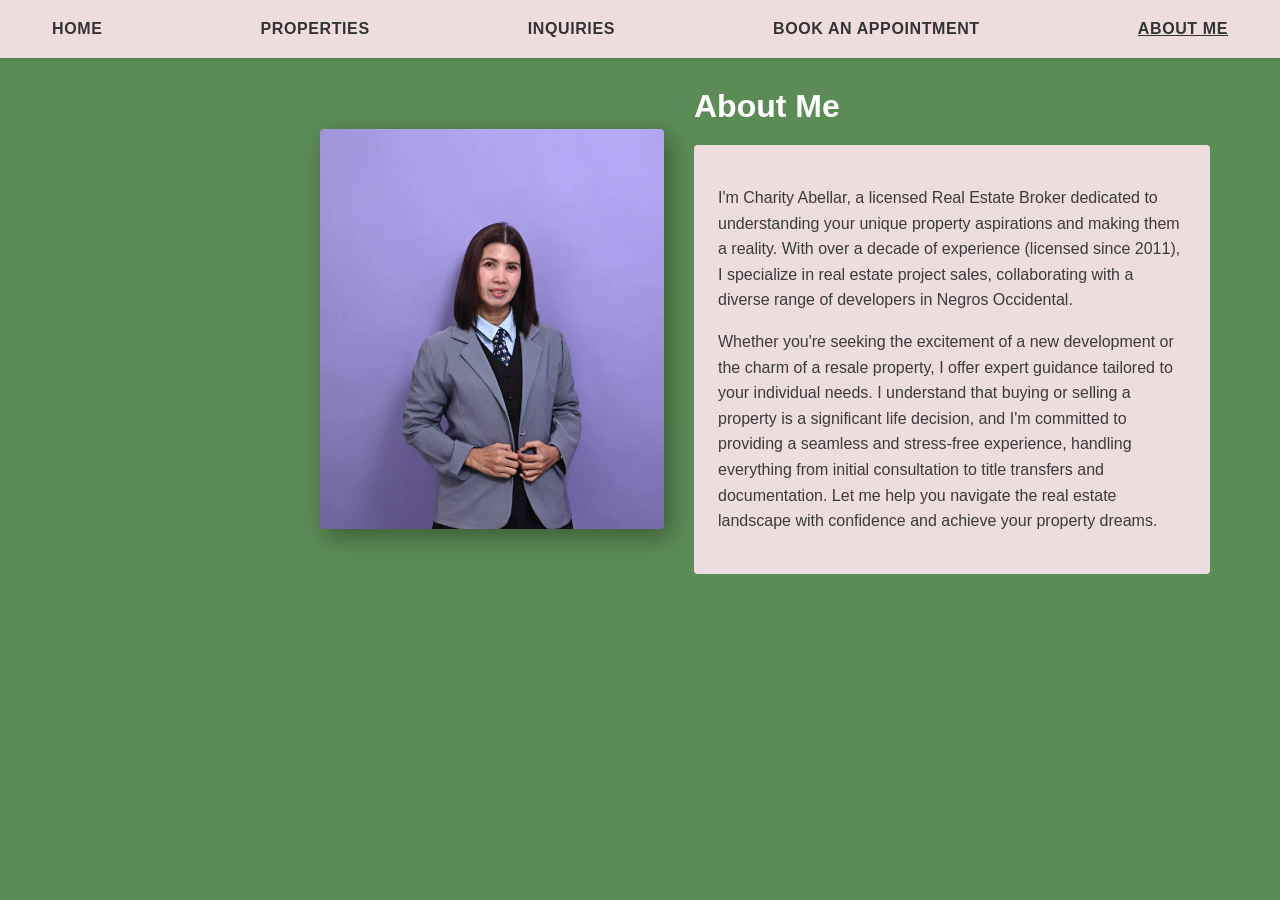
==== pages/about.html @ 6c218996 "Project1 fork" ====
<!DOCTYPE html>
<html lang="en">
<head>
	<meta charset="UTF-8" />
	<meta name="viewport" content="width=device-width, initial-scale=1.0" />
	<title>MKEL3 Properties — About</title>
	<link rel="stylesheet" href="../css/styles.css">
	<style>
		.about-container {
			display: grid;
			grid-template-columns: 1fr 1.5fr;
			gap: 30px;
			align-items: center;
		}

		.about-image {
			position: relative;
		}

		.about-image img {
			width: 100%;
			height: 400px;
			object-fit: cover;
			border-radius: 4px;
			box-shadow: 6px 8px 24px rgba(0,0,0,.35);
		}

		.about-content {
			color: #fff;
		}

		.about-content h2 {
			font-size: 32px;
			font-weight: 700;
			margin: 0 0 20px 0;
		}

		.about-text {
			background: var(--accent);
			padding: 24px;
			border-radius: 4px;
			color: var(--text);
			line-height: 1.6;
		}

		@media (max-width: 900px) {
			.about-container {
				grid-template-columns: 1fr;
			}

			.about-content h2 {
				font-size: 24px;
			}
		}
	</style>
</head>
<body>
	<header class="site-header">
		<nav class="nav">
			<a class="nav-link" href="home.html">HOME</a>
			<a class="nav-link" href="properties.html">PROPERTIES</a>
			<a class="nav-link" href="inquiries.html">INQUIRIES</a>
			<a class="nav-link" href="appointment.html">BOOK AN APPOINTMENT</a>
			<a class="nav-link active" href="about.html">ABOUT ME</a>
		</nav>
	</header>

	<div class="page-wrap">
		<aside class="sidebar">

		</aside>

		<main class="content">
			<section class="about-container">
				<!-- Profile Image -->
				<div class="about-image">
					<img src="../images/profilePicture/Pic2.jpg" alt="Charity Abellar" />
				</div>

				<!-- About Content -->
				<div class="about-content">
					<h2>About Me</h2>
					<div class="about-text">
						<p>I'm Charity Abellar, a licensed Real Estate Broker dedicated to understanding your unique property aspirations and making them a reality. With over a decade of experience (licensed since 2011), I specialize in real estate project sales, collaborating with a diverse range of developers in Negros Occidental.</p>
						
						<p style="margin-top: 16px;">Whether you're seeking the excitement of a new development or the charm of a resale property, I offer expert guidance tailored to your individual needs. I understand that buying or selling a property is a significant life decision, and I'm committed to providing a seamless and stress-free experience, handling everything from initial consultation to title transfers and documentation. Let me help you navigate the real estate landscape with confidence and achieve your property dreams.</p>

					</div>
				</div>
			</section>
		</main>
	</div>

	<script src="../js/properties.js"></script>
</body>
</html>
---- css/styles.css ----
/* Basic styles for Properties page - placed in css/styles.css */
:root{
  --accent:#eeddde; /* beige */
  --green:#5b8c56;
  --text:#3b3b3b;
}
*{box-sizing:border-box}
body{margin:0;font-family:Arial, Helvetica, sans-serif;color:var(--text);background:var(--green)}
.site-header{background:var(--accent);box-shadow:0 2px 0 rgba(0,0,0,.06)}
.nav{max-width:1200px;margin:0 auto;padding:20px 12px;display:flex;justify-content:space-between}
.nav-link{color:#333;text-decoration:none;font-weight:700;letter-spacing:.6px}
.nav-link.active{text-decoration:underline}

.page-wrap{max-width:1200px;margin:0 auto;display:flex;gap:30px;padding:30px}
.sidebar{width:220px;padding:10px;color:#fff}
.sidebar .category img{width:100%;display:block;border-radius:6px;box-shadow:4px 6px 18px rgba(0,0,0,.35)}
.cat-label{text-align:center;margin-top:14px;font-style:italic;font-weight:700}
.categories{list-style:none;padding:18px 0;margin:0;color:#fff}
.cat-item{padding:12px 8px;border-bottom:1px solid rgba(255,255,255,.08);cursor:pointer;transition:all 0.3s;border-left:3px solid transparent}
.cat-item:hover{background:rgba(255,255,255,.05);padding-left:12px}
.cat-item.active{border-left:3px solid #eeddde;background:rgba(255,255,255,.1);padding-left:12px}
.logo{position:sticky;bottom:20px;margin-top:40px}
.logo img{width:140px;opacity:.95}

.content{flex:1}

/* Carousel Styles */
.carousel-section{display:flex;align-items:center;gap:18px;margin-bottom:30px;position:relative}
.carousel-container{flex:1;overflow:hidden;border-radius:4px}
.carousel-wrapper{display:flex;transition:transform 0.5s ease-in-out;gap:12px;width:100%}
.property-item{flex:0 0 100%;text-align:center;position:relative}
.property-item img{width:100%;height:400px;object-fit:cover;border-radius:4px;box-shadow:6px 8px 24px rgba(0,0,0,.35);display:block}
.property-label{position:absolute;bottom:20px;left:50%;transform:translateX(-50%);background:rgba(0,0,0,.5);color:#fff;padding:8px 16px;border-radius:4px;font-weight:600;font-style:italic}

.carousel-btn{background:#eeddde;border:none;width:40px;height:40px;border-radius:50%;cursor:pointer;font-size:18px;font-weight:bold;color:#333;transition:all 0.3s;box-shadow:4px 6px 18px rgba(0,0,0,.25)}
.carousel-btn:hover{background:#fff;transform:scale(1.1)}
.carousel-prev, .carousel-next{z-index:10}
.property-item.hidden{display:none}

.property-meta{margin-top:18px}
.address{background:var(--accent);padding:18px;border-radius:4px;text-align:center;font-weight:600}
.details{background:var(--accent);padding:24px;margin-top:18px;border-radius:4px;min-height:120px}

.inquire-btn{position:fixed;right:36px;bottom:24px;background:var(--accent);color:var(--text);padding:14px 24px;border-radius:30px;border:4px solid rgba(255,255,255,.14);text-decoration:none;font-weight:700}

/* Responsive */
@media (max-width:900px){
  .page-wrap{flex-direction:column;padding:18px}
  .sidebar{width:100%;order:2;display:flex;justify-content:space-between;align-items:center}
  .sidebar ul.categories{display:flex;gap:10px;padding:10px 0;border-bottom:none}
  .cat-item{border-bottom:none;border-right:1px solid rgba(255,255,255,.2)}
  .cat-item:last-child{border-right:none}
  .carousel-section{flex-direction:column}
  .property-item img{height:280px}
  .carousel-btn{width:35px;height:35px;font-size:16px}
  .inquire-btn{right:18px}
}
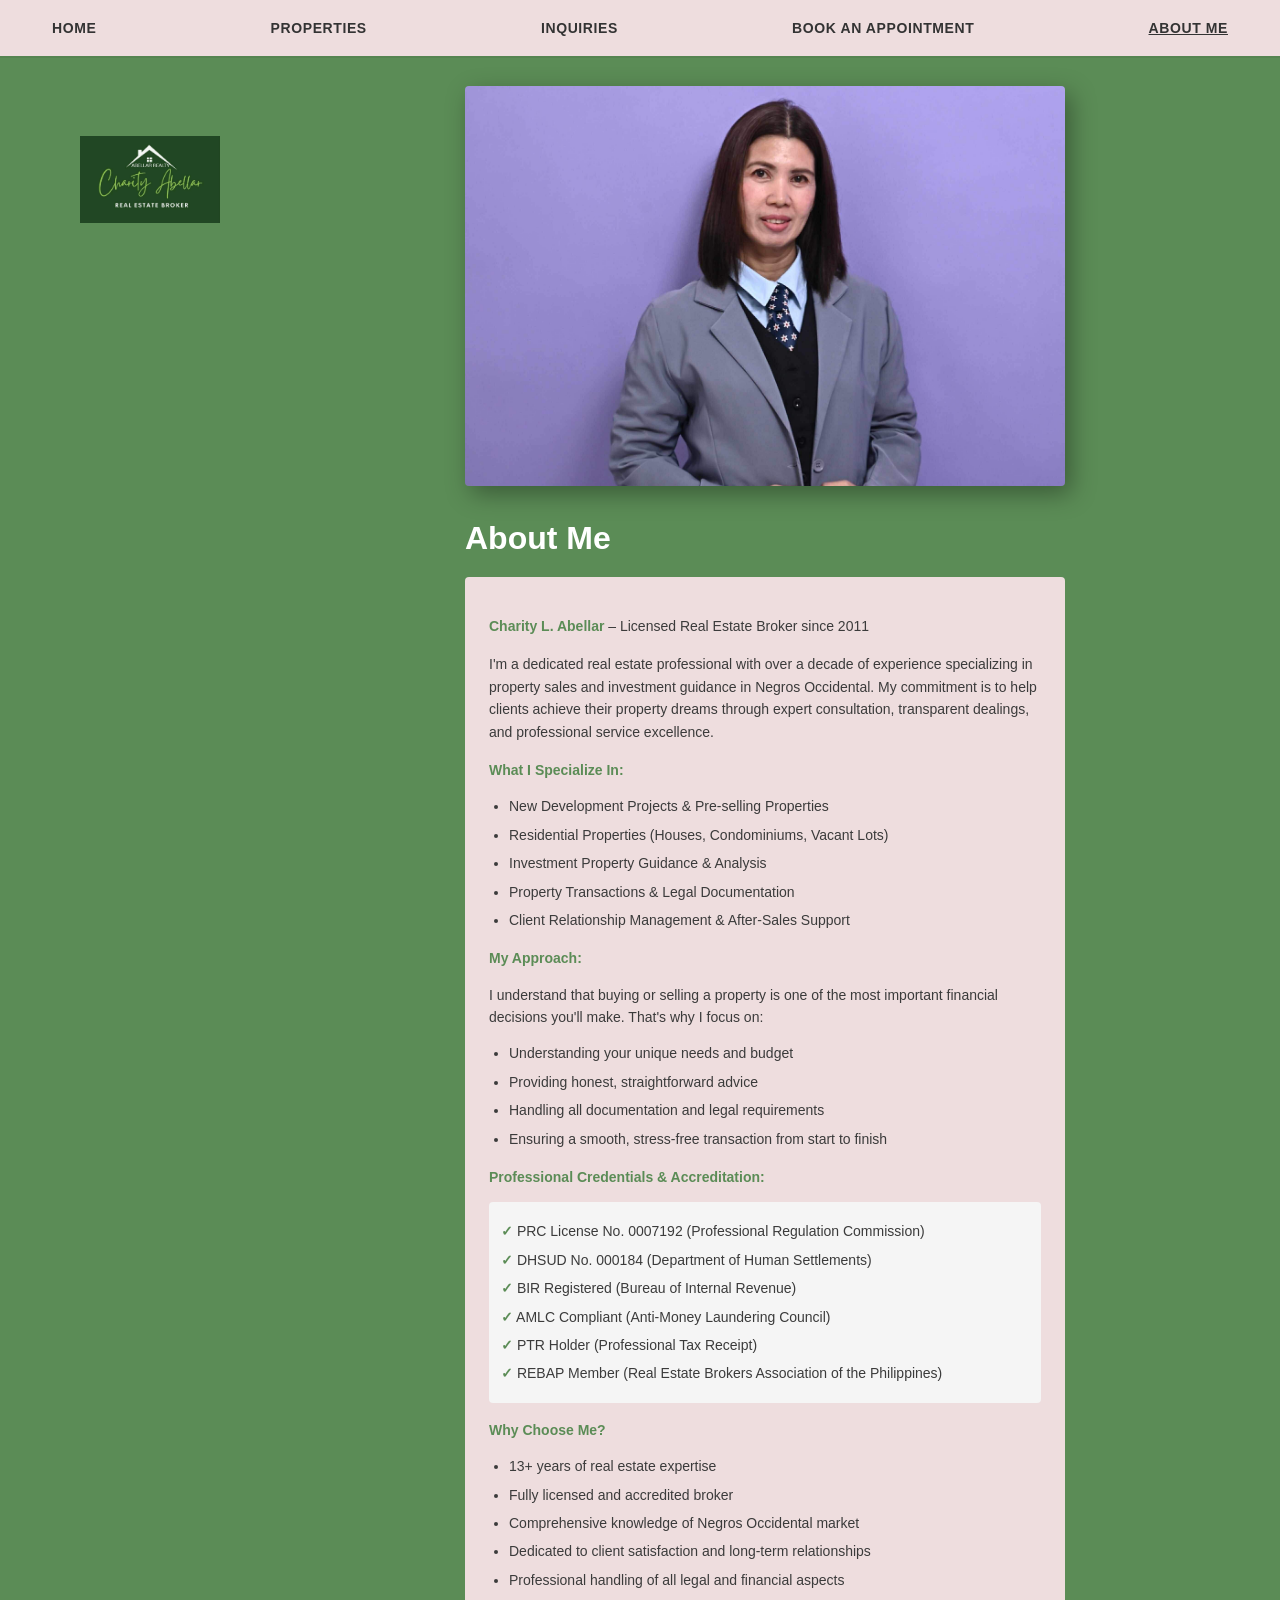
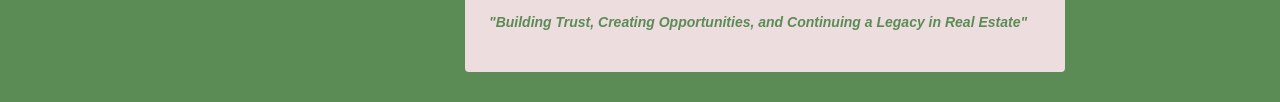
==== commit faf03a84: "update 1" ====
--- a/pages/about.html
+++ b/pages/about.html
@@ -8,13 +8,21 @@
 	<style>
 		.about-container {
 			display: grid;
-			grid-template-columns: 1fr 1.5fr;
+			grid-template-columns: 1fr;
 			gap: 30px;
-			align-items: center;
+			max-width: 600px;
+			margin: 0 auto;
+			align-items: start;
+			justify-items: center;
 		}
 
 		.about-image {
-			position: relative;
+			width: 100%;
+		}
+
+		.about-content {
+			width: 100%;
+			color: #fff;
 		}
 
 		.about-image img {
@@ -23,10 +31,6 @@
 			object-fit: cover;
 			border-radius: 4px;
 			box-shadow: 6px 8px 24px rgba(0,0,0,.35);
-		}
-
-		.about-content {
-			color: #fff;
 		}
 
 		.about-content h2 {
@@ -41,15 +45,67 @@
 			border-radius: 4px;
 			color: var(--text);
 			line-height: 1.6;
+			font-size: 14px;
+		}
+
+		.about-text ul {
+			margin: 10px 0;
+			padding-left: 22px;
+		}
+
+		.about-text ul li {
+			margin-bottom: 6px;
+			color: var(--text);
+		}
+
+		.about-text strong {
+			color: #5b8c56;
+			font-weight: 700;
 		}
 
 		@media (max-width: 900px) {
 			.about-container {
 				grid-template-columns: 1fr;
+				max-width: 100%;
+				gap: 20px;
+			}
+
+			.about-image img {
+				height: 300px;
 			}
 
 			.about-content h2 {
 				font-size: 24px;
+			}
+
+			.about-text {
+				padding: 16px;
+				font-size: 13px;
+			}
+		}
+
+		@media (max-width: 600px) {
+			.about-image img {
+				height: 250px;
+			}
+
+			.about-content h2 {
+				font-size: 20px;
+				margin-bottom: 12px;
+			}
+
+			.about-text {
+				padding: 12px;
+				font-size: 12px;
+			}
+
+			.about-text ul {
+				margin: 8px 0;
+				padding-left: 20px;
+			}
+
+			.about-text p {
+				margin-bottom: 10px;
 			}
 		}
 	</style>
@@ -67,7 +123,9 @@
 
 	<div class="page-wrap">
 		<aside class="sidebar">
-
+			<div class="logo">
+				<img src="../images/logo1.jpg" alt="Agent logo" />
+			</div>
 		</aside>
 
 		<main class="content">
@@ -81,10 +139,50 @@
 				<div class="about-content">
 					<h2>About Me</h2>
 					<div class="about-text">
-						<p>I'm Charity Abellar, a licensed Real Estate Broker dedicated to understanding your unique property aspirations and making them a reality. With over a decade of experience (licensed since 2011), I specialize in real estate project sales, collaborating with a diverse range of developers in Negros Occidental.</p>
+						<p><strong>Charity L. Abellar</strong> – Licensed Real Estate Broker since 2011</p>
 						
-						<p style="margin-top: 16px;">Whether you're seeking the excitement of a new development or the charm of a resale property, I offer expert guidance tailored to your individual needs. I understand that buying or selling a property is a significant life decision, and I'm committed to providing a seamless and stress-free experience, handling everything from initial consultation to title transfers and documentation. Let me help you navigate the real estate landscape with confidence and achieve your property dreams.</p>
+						<p style="margin-top: 16px;">I'm a dedicated real estate professional with over a decade of experience specializing in property sales and investment guidance in Negros Occidental. My commitment is to help clients achieve their property dreams through expert consultation, transparent dealings, and professional service excellence.</p>
+						
+						<p style="margin-top: 16px;"><strong>What I Specialize In:</strong></p>
+						<ul style="margin-top: 8px; padding-left: 20px;">
+							<li>New Development Projects & Pre-selling Properties</li>
+							<li>Residential Properties (Houses, Condominiums, Vacant Lots)</li>
+							<li>Investment Property Guidance & Analysis</li>
+							<li>Property Transactions & Legal Documentation</li>
+							<li>Client Relationship Management & After-Sales Support</li>
+						</ul>
 
+						<p style="margin-top: 16px;"><strong>My Approach:</strong></p>
+						<p>I understand that buying or selling a property is one of the most important financial decisions you'll make. That's why I focus on:</p>
+						<ul style="margin-top: 8px; padding-left: 20px;">
+							<li>Understanding your unique needs and budget</li>
+							<li>Providing honest, straightforward advice</li>
+							<li>Handling all documentation and legal requirements</li>
+							<li>Ensuring a smooth, stress-free transaction from start to finish</li>
+						</ul>
+
+						<p style="margin-top: 16px;"><strong>Professional Credentials & Accreditation:</strong></p>
+						<div style="background: #f5f5f5; padding: 12px; border-radius: 4px; margin-top: 12px; font-size: 14px;">
+							<p style="margin: 6px 0;"><strong>✓</strong> PRC License No. 0007192 (Professional Regulation Commission)</p>
+							<p style="margin: 6px 0;"><strong>✓</strong> DHSUD No. 000184 (Department of Human Settlements)</p>
+							<p style="margin: 6px 0;"><strong>✓</strong> BIR Registered (Bureau of Internal Revenue)</p>
+							<p style="margin: 6px 0;"><strong>✓</strong> AMLC Compliant (Anti-Money Laundering Council)</p>
+							<p style="margin: 6px 0;"><strong>✓</strong> PTR Holder (Professional Tax Receipt)</p>
+							<p style="margin: 6px 0;"><strong>✓</strong> REBAP Member (Real Estate Brokers Association of the Philippines)</p>
+						</div>
+
+						<p style="margin-top: 16px;"><strong>Why Choose Me?</strong></p>
+						<ul style="margin-top: 8px; padding-left: 20px;">
+							<li>13+ years of real estate expertise</li>
+							<li>Fully licensed and accredited broker</li>
+							<li>Comprehensive knowledge of Negros Occidental market</li>
+							<li>Dedicated to client satisfaction and long-term relationships</li>
+							<li>Professional handling of all legal and financial aspects</li>
+						</ul>
+
+						<p style="margin-top: 20px; font-style: italic; color: #5b8c56;">
+							<strong>"Building Trust, Creating Opportunities, and Continuing a Legacy in Real Estate"</strong>
+						</p>
 					</div>
 				</div>
 			</section>
--- a/css/styles.css
+++ b/css/styles.css
@@ -7,8 +7,8 @@
 *{box-sizing:border-box}
 body{margin:0;font-family:Arial, Helvetica, sans-serif;color:var(--text);background:var(--green)}
 .site-header{background:var(--accent);box-shadow:0 2px 0 rgba(0,0,0,.06)}
-.nav{max-width:1200px;margin:0 auto;padding:20px 12px;display:flex;justify-content:space-between}
-.nav-link{color:#333;text-decoration:none;font-weight:700;letter-spacing:.6px}
+.nav{max-width:1200px;margin:0 auto;padding:20px 12px;display:flex;justify-content:space-between;flex-wrap:wrap;gap:15px}
+.nav-link{color:#333;text-decoration:none;font-weight:700;letter-spacing:.6px;font-size:14px}
 .nav-link.active{text-decoration:underline}
 
 .page-wrap{max-width:1200px;margin:0 auto;display:flex;gap:30px;padding:30px}
@@ -26,9 +26,9 @@
 
 /* Carousel Styles */
 .carousel-section{display:flex;align-items:center;gap:18px;margin-bottom:30px;position:relative}
-.carousel-container{flex:1;overflow:hidden;border-radius:4px}
-.carousel-wrapper{display:flex;transition:transform 0.5s ease-in-out;gap:12px;width:100%}
-.property-item{flex:0 0 100%;text-align:center;position:relative}
+.carousel-container{flex:1;overflow:hidden;border-radius:4px;width:100%}
+.carousel-wrapper{display:flex;transition:transform 0.5s ease-in-out;gap:0;width:100%;min-width:100%}
+.property-item{flex:0 0 100%;text-align:center;position:relative;min-width:100%;overflow:hidden}
 .property-item img{width:100%;height:400px;object-fit:cover;border-radius:4px;box-shadow:6px 8px 24px rgba(0,0,0,.35);display:block}
 .property-label{position:absolute;bottom:20px;left:50%;transform:translateX(-50%);background:rgba(0,0,0,.5);color:#fff;padding:8px 16px;border-radius:4px;font-weight:600;font-style:italic}
 
@@ -41,17 +41,138 @@
 .address{background:var(--accent);padding:18px;border-radius:4px;text-align:center;font-weight:600}
 .details{background:var(--accent);padding:24px;margin-top:18px;border-radius:4px;min-height:120px}
 
-.inquire-btn{position:fixed;right:36px;bottom:24px;background:var(--accent);color:var(--text);padding:14px 24px;border-radius:30px;border:4px solid rgba(255,255,255,.14);text-decoration:none;font-weight:700}
+.inquire-btn{position:fixed;right:36px;bottom:24px;background:var(--accent);color:var(--text);padding:14px 24px;border-radius:30px;border:4px solid rgba(255,255,255,.14);text-decoration:none;font-weight:700;display:inline-block;text-align:center}
 
-/* Responsive */
+/* Product Detail Styles */
+.product-detail{position:fixed;inset:0;background:rgba(0,0,0,.6);display:none;align-items:center;justify-content:center;z-index:1000;padding:20px}
+.product-detail.hidden{display:none}
+.product-detail.show{display:flex}
+
+.product-detail > div:not(#closeDetail){background:var(--accent);padding:40px;border-radius:8px;max-width:1000px;width:100%;max-height:90vh;overflow-y:auto;position:relative;box-shadow:0 10px 40px rgba(0,0,0,.5)}
+
+.close-detail{position:absolute;top:15px;right:15px;background:none;border:none;font-size:28px;cursor:pointer;color:var(--text);font-weight:bold;z-index:1001}
+.close-detail:hover{color:var(--green)}
+
+.product-grid{display:grid;grid-template-columns:1fr 1fr;gap:40px;align-items:start}
+.product-images{display:flex;flex-direction:column;gap:15px}
+.main-image{border-radius:8px;overflow:hidden;box-shadow:6px 8px 24px rgba(0,0,0,.35)}
+.main-image img{width:100%;height:500px;object-fit:cover;display:block}
+
+.thumbnail-gallery{display:grid;grid-template-columns:repeat(4,1fr);gap:10px}
+.thumb-img{width:100%;height:100px;object-fit:cover;border-radius:4px;cursor:pointer;border:2px solid transparent;transition:border 0.3s}
+.thumb-img:hover{border-color:var(--green)}
+
+.product-info h1{margin:0 0 20px 0;font-size:32px;color:var(--text)}
+.product-meta-info{background:white;padding:20px;border-radius:6px;margin-bottom:25px;box-shadow:0 2px 8px rgba(0,0,0,.1)}
+.meta-row{display:flex;justify-content:space-between;align-items:center;padding:8px 0;border-bottom:1px solid #eee}
+.meta-row:last-child{border-bottom:none}
+.meta-label{font-weight:700;color:var(--green)}
+.meta-value{font-size:16px;color:var(--text)}
+.stock{font-weight:700;padding:4px 12px;border-radius:4px;background:#d4edda;color:#155724}
+.stock.limited{background:#fff3cd;color:#866000}
+
+.product-description{margin-bottom:25px}
+.product-description h3{margin:0 0 10px 0;color:var(--green);font-size:18px}
+.product-description p{margin:0;line-height:1.6;color:var(--text)}
+
+.product-variations{margin-bottom:25px}
+.product-variations h3{margin:0 0 12px 0;color:var(--green);font-size:18px}
+.variations-list{display:flex;flex-wrap:wrap;gap:10px}
+.variation-tag{background:white;padding:8px 14px;border-radius:20px;border:1px solid var(--green);color:var(--green);font-size:14px;font-weight:600}
+
+.product-actions{margin-top:30px}
+.product-actions .inquire-btn{position:static;right:auto;bottom:auto;width:100%;padding:16px 24px;font-size:16px}
+
+/* Mobile Responsive - Large Tablets */
+@media (max-width:1024px){
+  .page-wrap{padding:20px;gap:20px}
+  .carousel-btn{width:38px;height:38px;font-size:16px}
+  .inquire-btn{right:20px;bottom:20px;padding:12px 20px}
+}
+
+/* Mobile Responsive - Tablets and Small Screens */
 @media (max-width:900px){
-  .page-wrap{flex-direction:column;padding:18px}
-  .sidebar{width:100%;order:2;display:flex;justify-content:space-between;align-items:center}
-  .sidebar ul.categories{display:flex;gap:10px;padding:10px 0;border-bottom:none}
-  .cat-item{border-bottom:none;border-right:1px solid rgba(255,255,255,.2)}
+  .site-header{position:sticky;top:0;z-index:999}
+  .nav{padding:12px 8px;gap:8px;justify-content:center;flex-wrap:wrap}
+  .nav-link{font-size:12px}
+  
+  .page-wrap{flex-direction:column;padding:15px;gap:15px}
+  .sidebar{width:100%;order:2;display:flex;justify-content:space-around;align-items:center;flex-wrap:wrap;padding:10px 0}
+  .sidebar .logo{position:relative;bottom:auto;margin-top:10px;width:100%;text-align:center}
+  .sidebar ul.categories{display:flex;gap:8px;padding:8px;border-bottom:none;flex-wrap:wrap;width:100%;justify-content:center}
+  .cat-item{border-bottom:none;border-right:1px solid rgba(255,255,255,.2);padding:8px;font-size:13px}
   .cat-item:last-child{border-right:none}
-  .carousel-section{flex-direction:column}
-  .property-item img{height:280px}
-  .carousel-btn{width:35px;height:35px;font-size:16px}
-  .inquire-btn{right:18px}
+  
+  .carousel-section{flex-direction:column;gap:10px}
+  .property-item img{height:250px}
+  .carousel-btn{width:32px;height:32px;font-size:14px}
+  
+  .product-detail > div:not(#closeDetail){padding:20px;max-width:95vw}
+  .product-grid{grid-template-columns:1fr;gap:20px}
+  .main-image img{height:300px}
+  .thumbnail-gallery{grid-template-columns:repeat(3,1fr);gap:8px}
+  .product-info h1{font-size:22px}
+  .product-actions .inquire-btn{padding:14px 20px;font-size:14px}
+  
+  .inquire-btn{right:15px;bottom:15px;padding:12px 18px;font-size:13px}
 }
+
+/* Mobile Responsive - Small Phones */
+@media (max-width:600px){
+  body{font-size:13px}
+  .site-header{padding:0}
+  .nav{padding:10px 6px;gap:6px;justify-content:space-around}
+  .nav-link{font-size:11px;letter-spacing:.3px}
+  
+  .page-wrap{flex-direction:column;padding:10px;gap:10px}
+  .sidebar{width:100%;order:2;display:flex;justify-content:space-around;align-items:center;flex-direction:column;padding:8px}
+  .sidebar .logo{margin-top:8px}
+  .sidebar .logo img{width:100px}
+  .sidebar ul.categories{gap:6px;padding:6px}
+  .cat-item{padding:6px;font-size:11px;border-bottom:1px solid rgba(255,255,255,.1)}
+  .cat-item:last-child{border-bottom:1px solid rgba(255,255,255,.1)}
+  
+  .content{padding:0}
+  .carousel-section{gap:8px}
+  .property-item img{height:200px}
+  .carousel-btn{width:28px;height:28px;font-size:12px;min-width:28px;min-height:28px}
+  .property-label{padding:4px 8px;font-size:11px;bottom:10px}
+  
+  .property-meta{margin-top:10px}
+  .address{padding:12px;font-size:13px}
+  .details{padding:12px;font-size:12px}
+  
+  .product-detail > div:not(#closeDetail){padding:15px;border-radius:6px}
+  .close-detail{font-size:24px;top:10px;right:10px}
+  .product-grid{gap:15px}
+  .main-image img{height:200px}
+  .thumbnail-gallery{grid-template-columns:repeat(2,1fr);gap:6px}
+  .product-info h1{font-size:18px;margin-bottom:12px}
+  .product-meta-info{padding:12px;margin-bottom:15px}
+  .meta-row{padding:6px 0;font-size:12px}
+  .product-description h3{font-size:14px;margin-bottom:6px}
+  .product-description p{font-size:12px}
+  .product-variations h3{font-size:14px}
+  .variation-tag{font-size:11px;padding:6px 10px}
+  .product-actions{margin-top:15px}
+  .product-actions .inquire-btn{padding:12px 16px;font-size:12px}
+  
+  .inquire-btn{right:10px;bottom:10px;padding:10px 14px;font-size:11px}
+}
+
+/* Extra Small Phones */
+@media (max-width:400px){
+  .nav{gap:4px}
+  .nav-link{font-size:10px}
+  
+  .sidebar ul.categories{gap:4px;padding:4px}
+  .sidebar .logo img{width:80px}
+  
+  .carousel-btn{width:26px;height:26px;font-size:11px}
+  .property-item img{height:180px}
+  
+  .product-detail > div:not(#closeDetail){padding:12px;max-height:95vh}
+  .main-image img{height:150px}
+  .thumbnail-gallery{grid-template-columns:repeat(2,1fr);gap:5px}
+  .product-info h1{font-size:16px}
+}
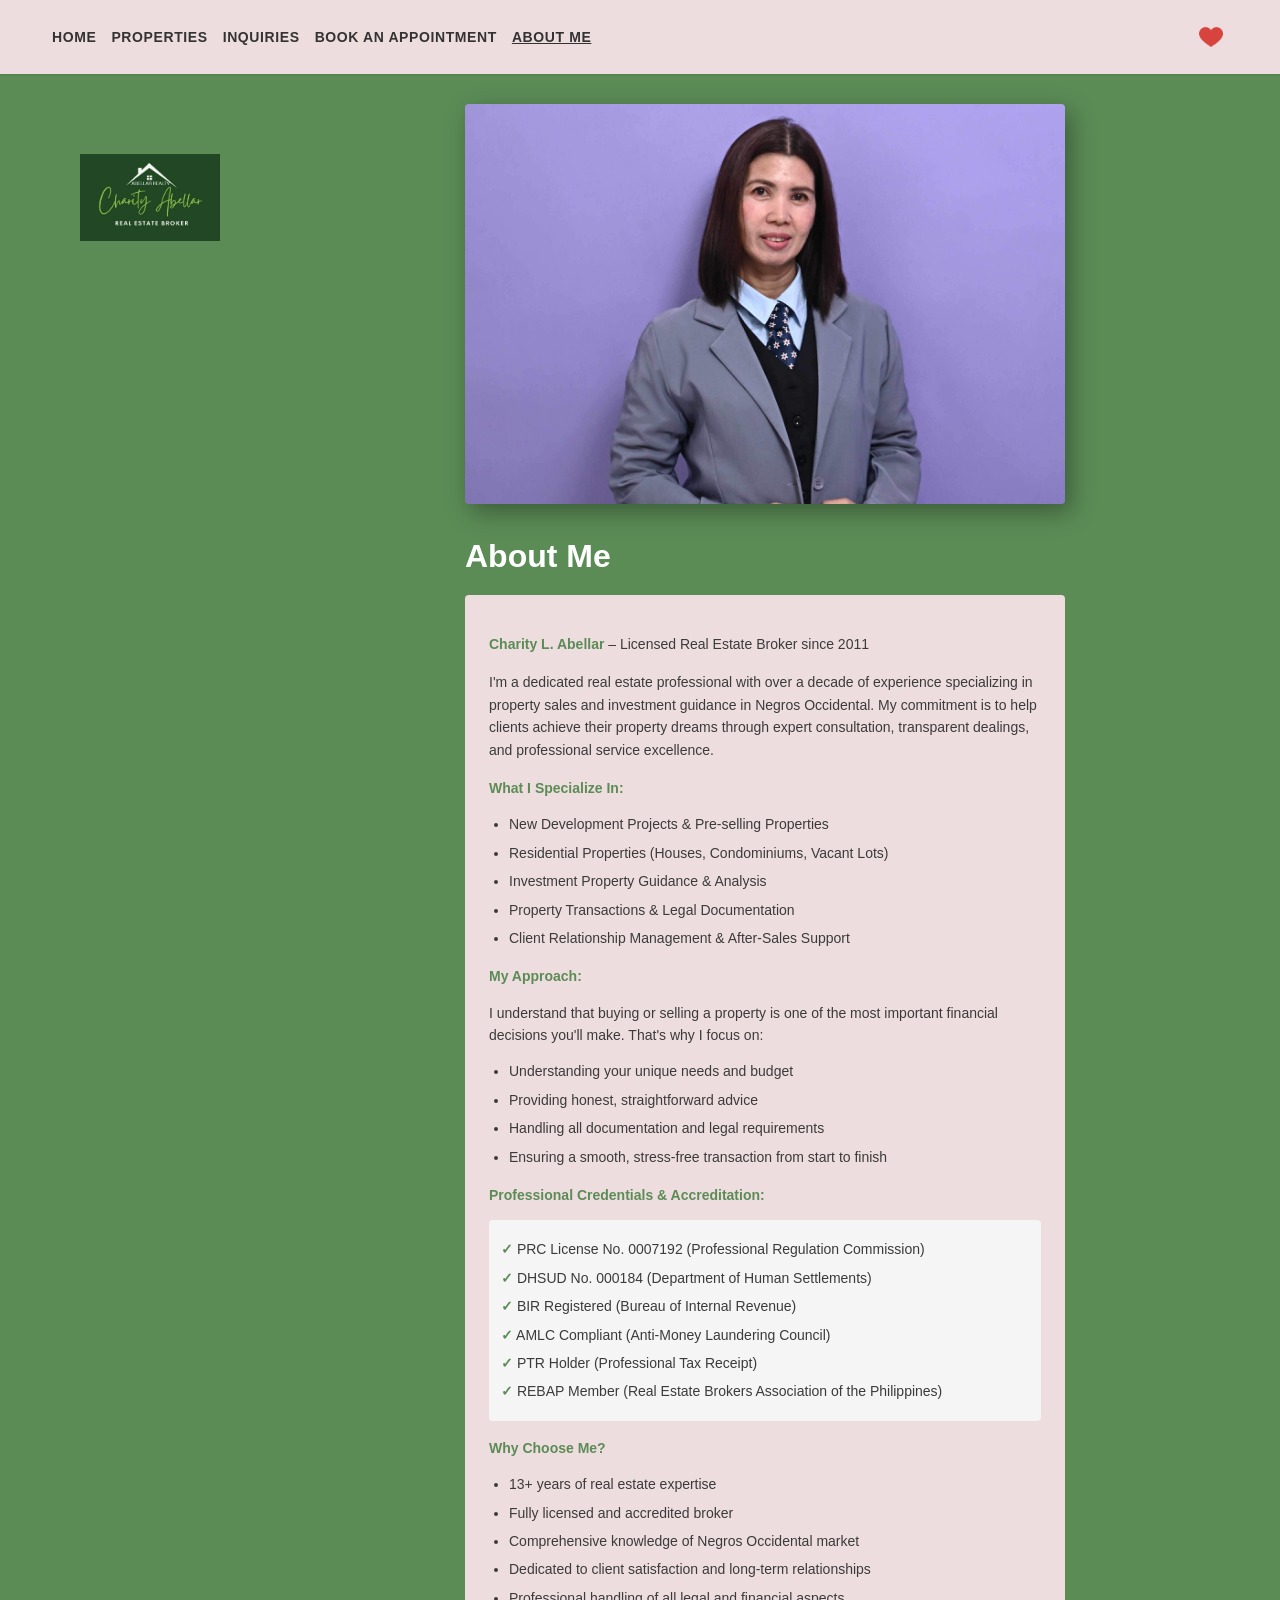
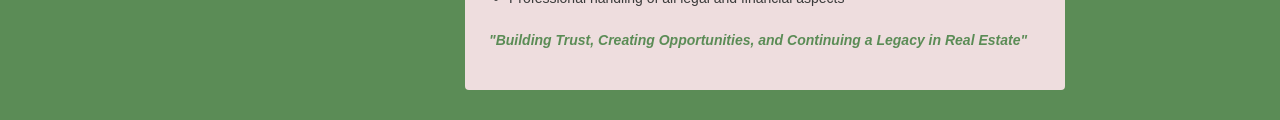
==== commit 1ecc2f55: "Final update" ====
--- a/pages/about.html
+++ b/pages/about.html
@@ -3,7 +3,7 @@
 <head>
 	<meta charset="UTF-8" />
 	<meta name="viewport" content="width=device-width, initial-scale=1.0" />
-	<title>MKEL3 Properties — About</title>
+	<title>Charity Abellar || Real Estate Broker</title>
 	<link rel="stylesheet" href="../css/styles.css">
 	<style>
 		.about-container {
@@ -118,6 +118,7 @@
 			<a class="nav-link" href="inquiries.html">INQUIRIES</a>
 			<a class="nav-link" href="appointment.html">BOOK AN APPOINTMENT</a>
 			<a class="nav-link active" href="about.html">ABOUT ME</a>
+			<button id="wishlistBtn" class="nav-wishlist-btn" title="View Wishlist"><img src="../images/heart-full.png" alt="Wishlist" /></button>
 		</nav>
 	</header>
 
@@ -189,6 +190,16 @@
 		</main>
 	</div>
 
-	<script src="../js/properties.js"></script>
+	<script>
+		document.addEventListener('DOMContentLoaded', function(){
+			const wishlistBtn = document.getElementById('wishlistBtn');
+			if(wishlistBtn) {
+				wishlistBtn.onclick = function(e) {
+					e.preventDefault();
+					window.location.href = 'properties.html';
+				};
+			}
+		});
+	</script>
 </body>
 </html>
--- a/css/styles.css
+++ b/css/styles.css
@@ -5,13 +5,16 @@
   --text:#3b3b3b;
 }
 *{box-sizing:border-box}
-body{margin:0;font-family:Arial, Helvetica, sans-serif;color:var(--text);background:var(--green)}
+body{margin:0;font-family:Arial, Helvetica, sans-serif;color:var(--text);background:var(--green);position:relative;transform:none !important}
 .site-header{background:var(--accent);box-shadow:0 2px 0 rgba(0,0,0,.06)}
-.nav{max-width:1200px;margin:0 auto;padding:20px 12px;display:flex;justify-content:space-between;flex-wrap:wrap;gap:15px}
+.nav{max-width:1200px;margin:0 auto;padding:20px 12px;display:flex;justify-content:space-between;align-items:center;flex-wrap:wrap;gap:15px}
 .nav-link{color:#333;text-decoration:none;font-weight:700;letter-spacing:.6px;font-size:14px}
 .nav-link.active{text-decoration:underline}
-
-.page-wrap{max-width:1200px;margin:0 auto;display:flex;gap:30px;padding:30px}
+.nav-wishlist-btn{background:none;border:none;cursor:pointer;padding:5px;transition:transform 0.2s;display:flex;align-items:center;justify-content:center;margin-left:auto}
+.nav-wishlist-btn img{width:24px;height:24px;object-fit:contain}
+.nav-wishlist-btn:hover{transform:scale(1.15)}
+
+.page-wrap{max-width:1200px;margin:0 auto;display:flex;gap:30px;padding:30px;position:relative;z-index:1}
 .sidebar{width:220px;padding:10px;color:#fff}
 .sidebar .category img{width:100%;display:block;border-radius:6px;box-shadow:4px 6px 18px rgba(0,0,0,.35)}
 .cat-label{text-align:center;margin-top:14px;font-style:italic;font-weight:700}
@@ -58,9 +61,16 @@
 .main-image{border-radius:8px;overflow:hidden;box-shadow:6px 8px 24px rgba(0,0,0,.35)}
 .main-image img{width:100%;height:500px;object-fit:cover;display:block}
 
-.thumbnail-gallery{display:grid;grid-template-columns:repeat(4,1fr);gap:10px}
-.thumb-img{width:100%;height:100px;object-fit:cover;border-radius:4px;cursor:pointer;border:2px solid transparent;transition:border 0.3s}
+.thumbnail-gallery{display:flex;gap:10px;transition:transform 0.3s ease-in-out}
+.thumb-img{width:100px;height:100px;min-width:100px;object-fit:cover;border-radius:4px;cursor:pointer;border:2px solid transparent;transition:border 0.3s}
 .thumb-img:hover{border-color:var(--green)}
+
+/* Thumbnail Carousel Styles */
+.thumbnail-carousel{display:flex;align-items:center;gap:10px}
+.thumbnail-gallery-container{width:430px;overflow:hidden;border-radius:4px}
+.carousel-thumb-btn{background:var(--green);border:none;width:30px;height:30px;border-radius:50%;cursor:pointer;font-size:16px;font-weight:bold;color:#fff;transition:all 0.3s;display:none;align-items:center;justify-content:center;flex-shrink:0}
+.carousel-thumb-btn:hover{background:#4a6d45;transform:scale(1.05)}
+.carousel-thumb-btn:disabled{opacity:0.5;cursor:not-allowed;transform:scale(1)}
 
 .product-info h1{margin:0 0 20px 0;font-size:32px;color:var(--text)}
 .product-meta-info{background:white;padding:20px;border-radius:6px;margin-bottom:25px;box-shadow:0 2px 8px rgba(0,0,0,.1)}
@@ -80,8 +90,121 @@
 .variations-list{display:flex;flex-wrap:wrap;gap:10px}
 .variation-tag{background:white;padding:8px 14px;border-radius:20px;border:1px solid var(--green);color:var(--green);font-size:14px;font-weight:600}
 
-.product-actions{margin-top:30px}
-.product-actions .inquire-btn{position:static;right:auto;bottom:auto;width:100%;padding:16px 24px;font-size:16px}
+.product-actions{margin-top:30px;display:flex;gap:15px;align-items:center}
+.product-actions .wishlist-heart-btn{flex-shrink:0}
+.product-actions .inquire-btn{flex:1;position:static;right:auto;bottom:auto;padding:16px 24px;font-size:16px}
+
+/* Wishlist Styles */
+.wishlist-heart-btn{background:none;border:none;cursor:pointer;padding:8px;transition:transform 0.2s;display:flex;align-items:center;justify-content:center}
+.wishlist-heart-btn img{width:32px;height:32px;object-fit:contain}
+.wishlist-heart-btn:hover{transform:scale(1.1)}
+
+.wishlist-modal{position:fixed;inset:0;background:rgba(0,0,0,.6);display:none;align-items:center;justify-content:center;z-index:1200;padding:20px}
+.wishlist-modal.hidden{display:none}
+.wishlist-modal.show{display:flex}
+
+.wishlist-modal-content{background:var(--accent);padding:40px;border-radius:8px;max-width:900px;width:100%;max-height:90vh;overflow-y:auto;position:relative;box-shadow:0 10px 40px rgba(0,0,0,.5)}
+.close-wishlist{position:absolute;top:15px;right:15px;background:none;border:none;font-size:28px;cursor:pointer;color:var(--text);font-weight:bold;z-index:1201}
+.close-wishlist:hover{color:var(--green)}
+
+.wishlist-modal-content h2{margin:0 0 30px 0;font-size:28px;color:var(--text);border-bottom:2px solid var(--green);padding-bottom:15px}
+
+.wishlist-items-container{display:grid;grid-template-columns:repeat(2,1fr);gap:20px}
+.wishlist-item{background:white;padding:20px;border-radius:6px;box-shadow:0 2px 8px rgba(0,0,0,.1);cursor:pointer;transition:all 0.3s}
+.wishlist-item:hover{transform:translateY(-5px);box-shadow:0 5px 15px rgba(0,0,0,.2)}
+
+.wishlist-item-image{width:100%;height:200px;object-fit:cover;border-radius:4px;margin-bottom:12px;display:block}
+.wishlist-item-name{font-weight:700;color:var(--text);margin-bottom:8px;font-size:16px}
+.wishlist-item-price{color:var(--green);font-weight:600;margin-bottom:8px;font-size:14px}
+.wishlist-item-actions{display:flex;gap:10px;margin-top:12px}
+.wishlist-item-actions button{flex:1;padding:8px;border:none;border-radius:4px;cursor:pointer;font-weight:600;transition:all 0.3s}
+.wishlist-item-view{background:var(--green);color:#fff}
+.wishlist-item-view:hover{background:#4a6d45}
+.wishlist-item-remove{background:#f0f0f0;color:var(--text)}
+.wishlist-item-remove:hover{background:#e0e0e0}
+
+.empty-wishlist{text-align:center;padding:40px 20px;color:var(--text)}
+.empty-wishlist h3{margin-bottom:10px}
+
+/* Mobile Responsive - Wishlist */
+@media (max-width:900px){
+  .wishlist-items-container{grid-template-columns:1fr}
+  .wishlist-modal-content{padding:25px}
+  .wishlist-modal-content h2{font-size:22px;margin-bottom:20px}
+  .nav{flex-direction:row}
+  .nav-wishlist-btn img{width:20px;height:20px}
+}
+
+@media (max-width:600px){
+  .nav-wishlist-btn{font-size:20px}
+  .wishlist-heart-btn{font-size:24px}
+  
+  .wishlist-modal-content{padding:15px}
+  .wishlist-modal-content h2{font-size:18px;margin-bottom:15px}
+  
+  .wishlist-item{padding:15px}
+  .wishlist-item-image{height:150px;margin-bottom:10px}
+  .wishlist-item-name{font-size:14px}
+  .wishlist-item-price{font-size:12px}
+  .wishlist-item-actions button{padding:6px;font-size:12px}
+}
+
+/* Image Lightbox Styles - OVERLAY POPUP */
+.image-lightbox {
+  position: fixed;
+  top: 0;
+  left: 0;
+  width: 100vw;
+  height: 100vh;
+  background: rgba(0,0,0,0.97);
+  z-index: 99999;
+  display: none;
+  align-items: center;
+  justify-content: center;
+  visibility: hidden;
+}
+
+.image-lightbox.show {
+  display: flex;
+  visibility: visible;
+}
+
+.image-lightbox.hidden {
+  display: none;
+  visibility: hidden;
+}
+
+#lightboxImg {
+  max-width: 85vw;
+  max-height: 85vh;
+  object-fit: contain;
+  border-radius: 8px;
+}
+
+#closeLightbox {
+  position: fixed;
+  top: 20px;
+  right: 20px;
+  width: 50px;
+  height: 50px;
+  background: rgba(255,255,255,0.15);
+  border: 2px solid #fff;
+  border-radius: 50%;
+  font-size: 28px;
+  color: #fff;
+  cursor: pointer;
+  z-index: 100000;
+  display: flex;
+  align-items: center;
+  justify-content: center;
+  padding: 0;
+  margin: 0;
+  transition: background 0.2s;
+}
+
+#closeLightbox:hover {
+  background: rgba(255,255,255,0.3);
+}
 
 /* Mobile Responsive - Large Tablets */
 @media (max-width:1024px){
@@ -93,8 +216,9 @@
 /* Mobile Responsive - Tablets and Small Screens */
 @media (max-width:900px){
   .site-header{position:sticky;top:0;z-index:999}
-  .nav{padding:12px 8px;gap:8px;justify-content:center;flex-wrap:wrap}
+  .nav{padding:12px 8px;gap:8px;justify-content:center;flex-wrap:wrap;align-items:center}
   .nav-link{font-size:12px}
+  .nav-wishlist-btn{margin-left:auto}
   
   .page-wrap{flex-direction:column;padding:15px;gap:15px}
   .sidebar{width:100%;order:2;display:flex;justify-content:space-around;align-items:center;flex-wrap:wrap;padding:10px 0}
@@ -112,6 +236,7 @@
   .main-image img{height:300px}
   .thumbnail-gallery{grid-template-columns:repeat(3,1fr);gap:8px}
   .product-info h1{font-size:22px}
+  .product-actions{flex-wrap:wrap}
   .product-actions .inquire-btn{padding:14px 20px;font-size:14px}
   
   .inquire-btn{right:15px;bottom:15px;padding:12px 18px;font-size:13px}
@@ -121,8 +246,10 @@
 @media (max-width:600px){
   body{font-size:13px}
   .site-header{padding:0}
-  .nav{padding:10px 6px;gap:6px;justify-content:space-around}
+  .nav{padding:10px 6px;gap:6px;justify-content:space-around;align-items:center}
   .nav-link{font-size:11px;letter-spacing:.3px}
+  .nav-wishlist-btn{margin-left:auto}
+  .nav-wishlist-btn img{width:18px;height:18px}
   
   .page-wrap{flex-direction:column;padding:10px;gap:10px}
   .sidebar{width:100%;order:2;display:flex;justify-content:space-around;align-items:center;flex-direction:column;padding:8px}
@@ -154,8 +281,9 @@
   .product-description p{font-size:12px}
   .product-variations h3{font-size:14px}
   .variation-tag{font-size:11px;padding:6px 10px}
-  .product-actions{margin-top:15px}
-  .product-actions .inquire-btn{padding:12px 16px;font-size:12px}
+  .product-actions{margin-top:15px;flex-direction:column}
+  .product-actions .wishlist-heart-btn{align-self:flex-start}
+  .product-actions .inquire-btn{padding:12px 16px;font-size:12px;width:100%}
   
   .inquire-btn{right:10px;bottom:10px;padding:10px 14px;font-size:11px}
 }
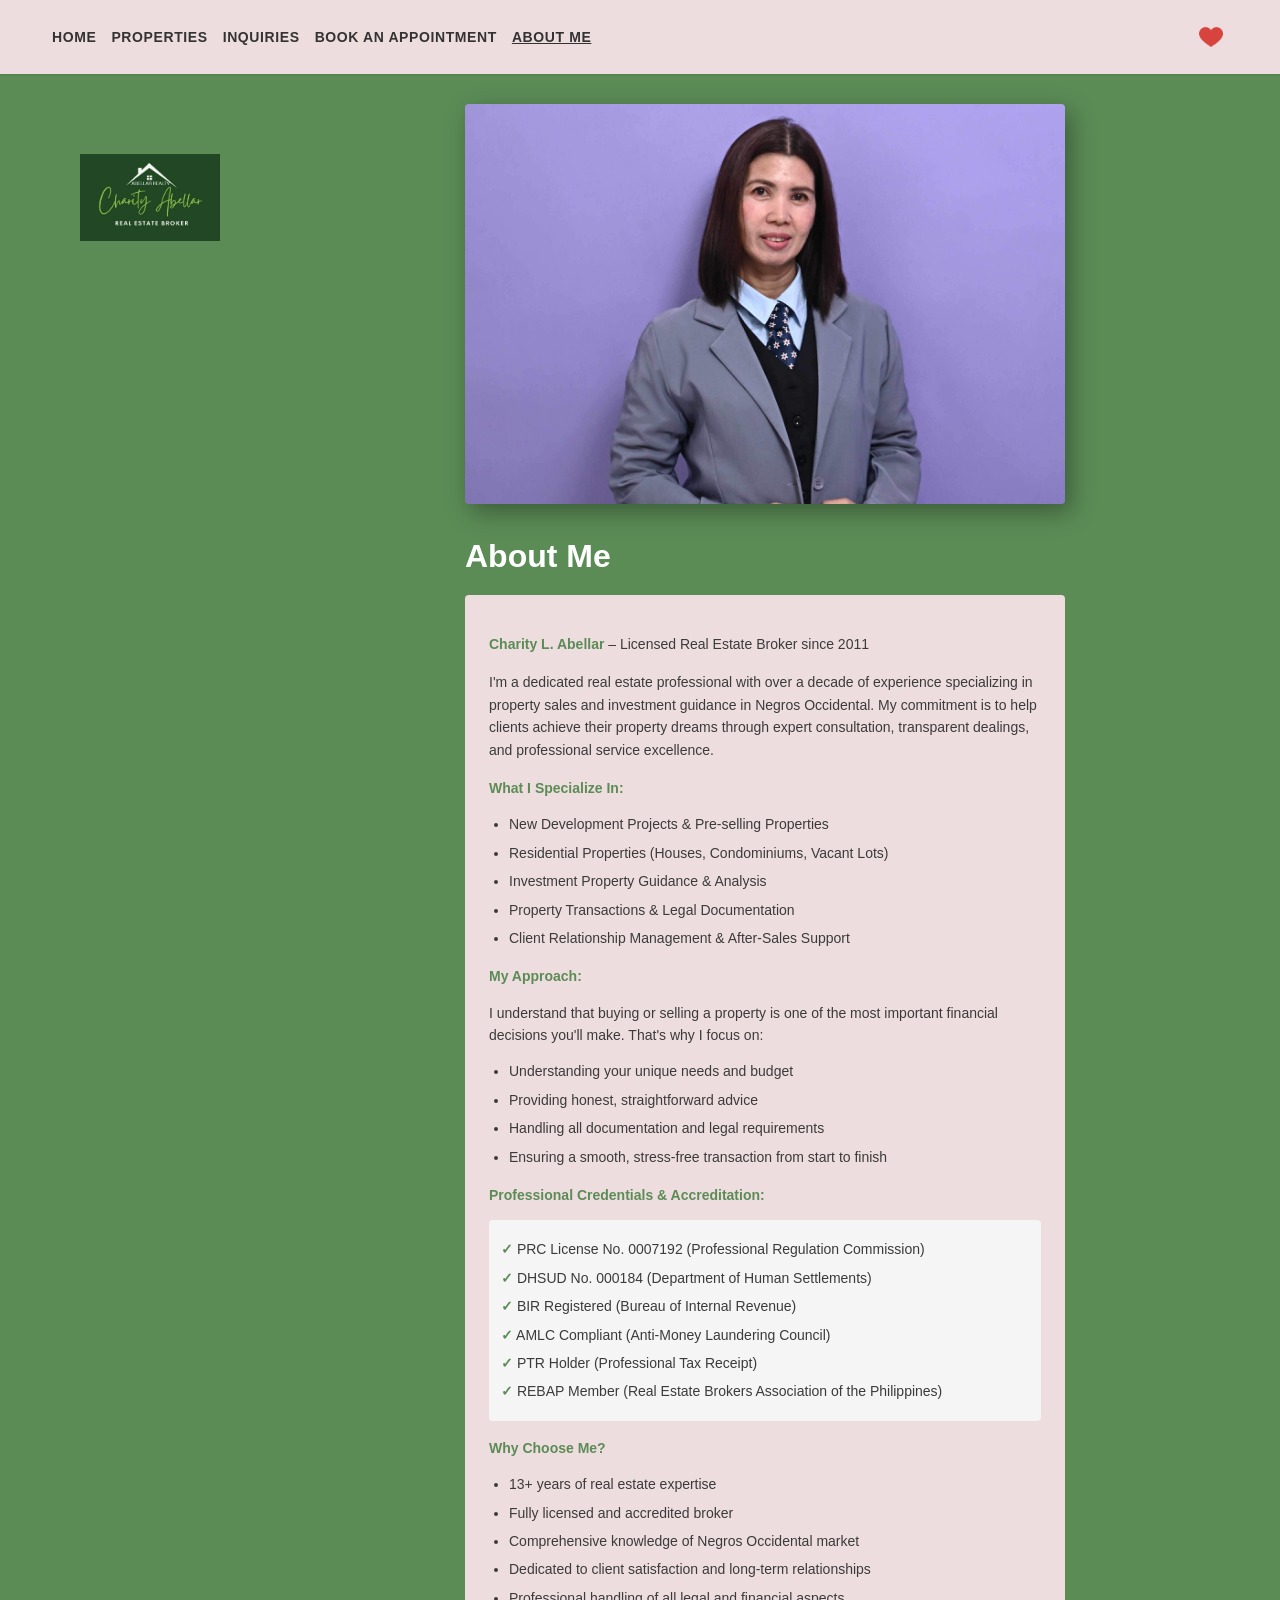
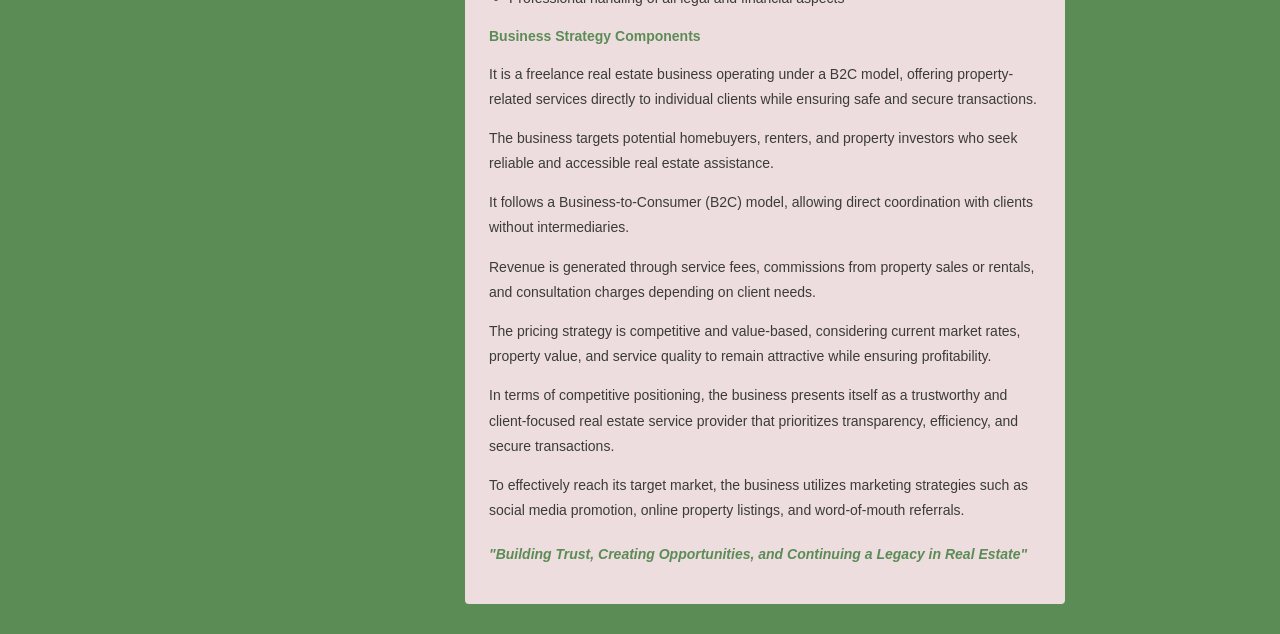
==== commit e68cecf2: "Add to about me page" ====
--- a/pages/about.html
+++ b/pages/about.html
@@ -181,6 +181,21 @@
 							<li>Professional handling of all legal and financial aspects</li>
 						</ul>
 
+						<p style="margin-top: 16px;"><strong>Business Strategy Components</strong></p>
+						<p style="margin-top: 8px; line-height: 1.8;">It is a freelance real estate business operating under a B2C model, offering property-related services directly to individual clients while ensuring safe and secure transactions.</p>
+						
+						<p style="margin-top: 8px; line-height: 1.8;">The business targets potential homebuyers, renters, and property investors who seek reliable and accessible real estate assistance.</p>
+						
+						<p style="margin-top: 8px; line-height: 1.8;">It follows a Business-to-Consumer (B2C) model, allowing direct coordination with clients without intermediaries.</p>
+						
+						<p style="margin-top: 8px; line-height: 1.8;">Revenue is generated through service fees, commissions from property sales or rentals, and consultation charges depending on client needs.</p>
+						
+						<p style="margin-top: 8px; line-height: 1.8;">The pricing strategy is competitive and value-based, considering current market rates, property value, and service quality to remain attractive while ensuring profitability.</p>
+						
+						<p style="margin-top: 8px; line-height: 1.8;">In terms of competitive positioning, the business presents itself as a trustworthy and client-focused real estate service provider that prioritizes transparency, efficiency, and secure transactions.</p>
+						
+						<p style="margin-top: 8px; line-height: 1.8;">To effectively reach its target market, the business utilizes marketing strategies such as social media promotion, online property listings, and word-of-mouth referrals.</p>
+
 						<p style="margin-top: 20px; font-style: italic; color: #5b8c56;">
 							<strong>"Building Trust, Creating Opportunities, and Continuing a Legacy in Real Estate"</strong>
 						</p>
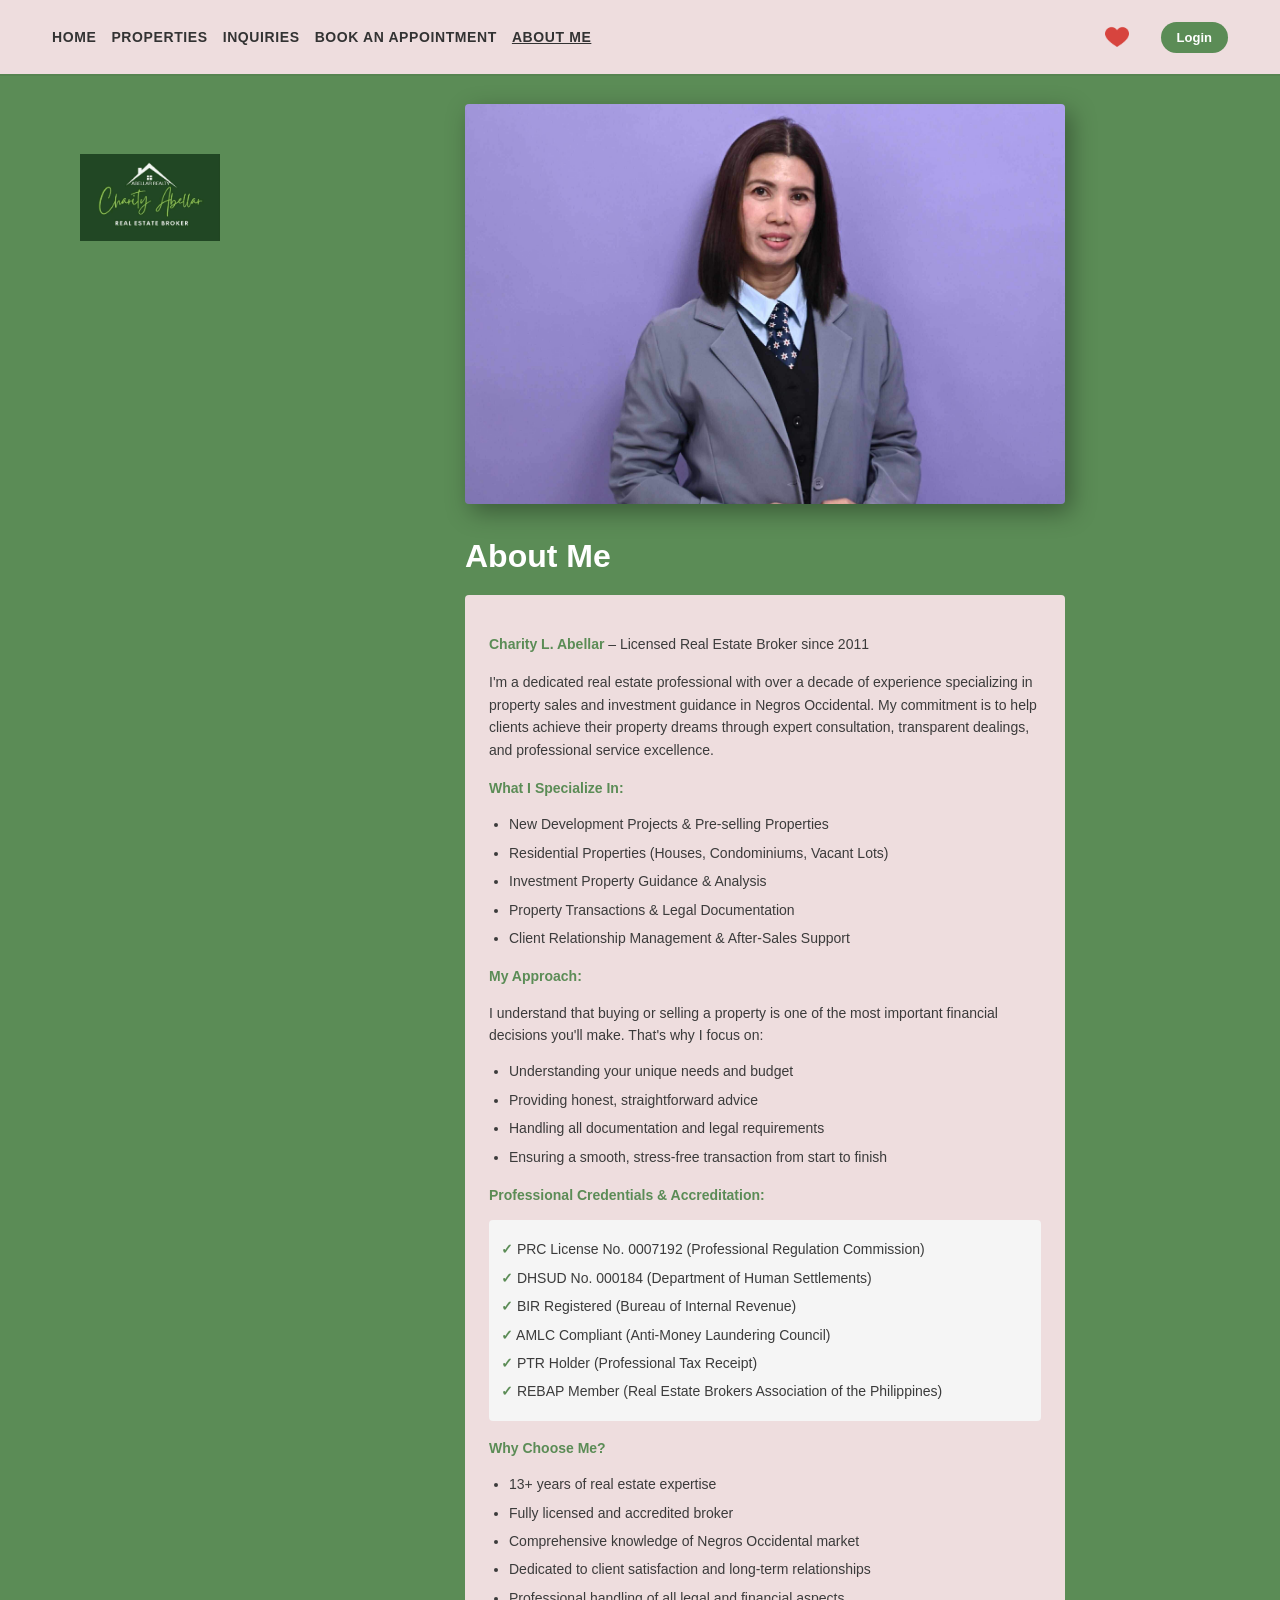
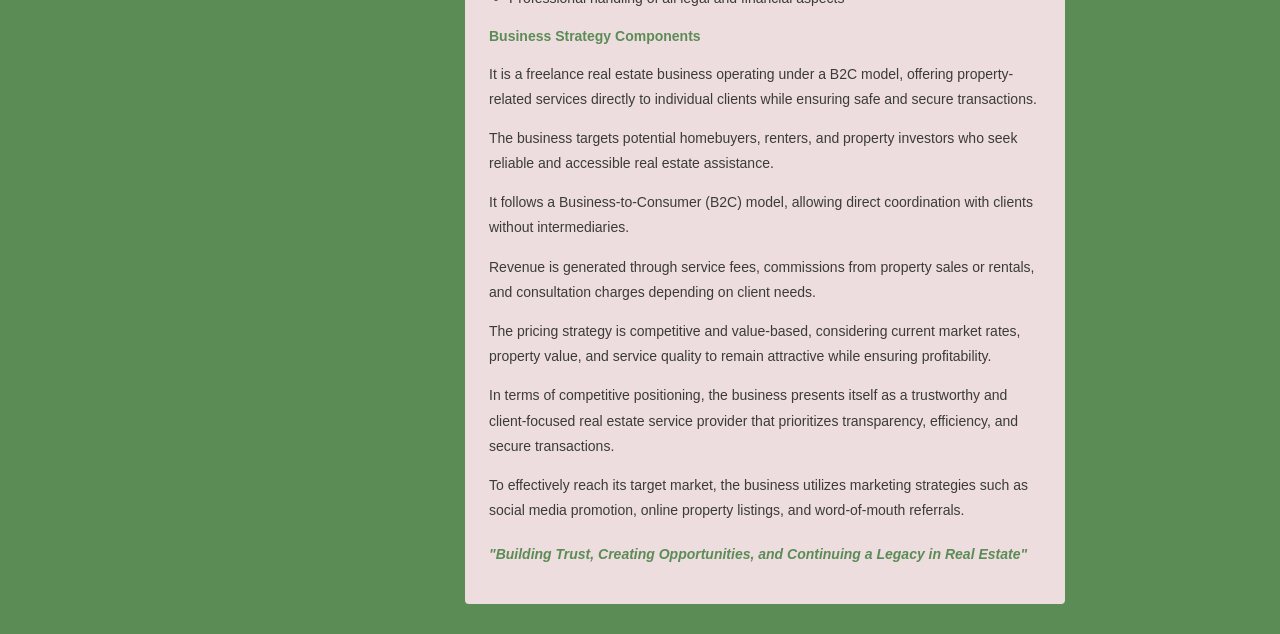
==== commit 464d362c: "Simulated login and logut and user account" ====
--- a/pages/about.html
+++ b/pages/about.html
@@ -119,6 +119,7 @@
 			<a class="nav-link" href="appointment.html">BOOK AN APPOINTMENT</a>
 			<a class="nav-link active" href="about.html">ABOUT ME</a>
 			<button id="wishlistBtn" class="nav-wishlist-btn" title="View Wishlist"><img src="../images/heart-full.png" alt="Wishlist" /></button>
+			<div id="accountBtnContainer"></div>
 		</nav>
 	</header>
 
@@ -214,6 +215,25 @@
 					window.location.href = 'properties.html';
 				};
 			}
+
+			// Initialize account button
+			const container = document.getElementById('accountBtnContainer');
+			const currentUser = localStorage.getItem('currentUser');
+			
+			if (currentUser) {
+				const user = JSON.parse(currentUser);
+				const username = user.username || user.email.split('@')[0];
+				const initial = username.charAt(0).toUpperCase();
+				
+				container.innerHTML = `
+					<a href="account.html" class="nav-account-btn">
+						<span class="nav-account-avatar">${initial}</span>
+						<span>${username}</span>
+					</a>
+				`;
+			} else {
+				container.innerHTML = `<a href="login.html" class="nav-account-btn">Login</a>`;
+			}
 		});
 	</script>
 </body>
--- a/css/styles.css
+++ b/css/styles.css
@@ -13,6 +13,10 @@
 .nav-wishlist-btn{background:none;border:none;cursor:pointer;padding:5px;transition:transform 0.2s;display:flex;align-items:center;justify-content:center;margin-left:auto}
 .nav-wishlist-btn img{width:24px;height:24px;object-fit:contain}
 .nav-wishlist-btn:hover{transform:scale(1.15)}
+
+.nav-account-btn{background:var(--green);color:#fff;border:none;cursor:pointer;padding:8px 16px;border-radius:20px;font-weight:600;font-size:13px;transition:all 0.3s;display:flex;align-items:center;gap:8px;text-decoration:none;margin-left:12px}
+.nav-account-btn:hover{background:#4a6d45}
+.nav-account-avatar{width:28px;height:28px;border-radius:50%;background:rgba(255,255,255,0.3);display:flex;align-items:center;justify-content:center;font-weight:700;font-size:12px}
 
 .page-wrap{max-width:1200px;margin:0 auto;display:flex;gap:30px;padding:30px;position:relative;z-index:1}
 .sidebar{width:220px;padding:10px;color:#fff}
